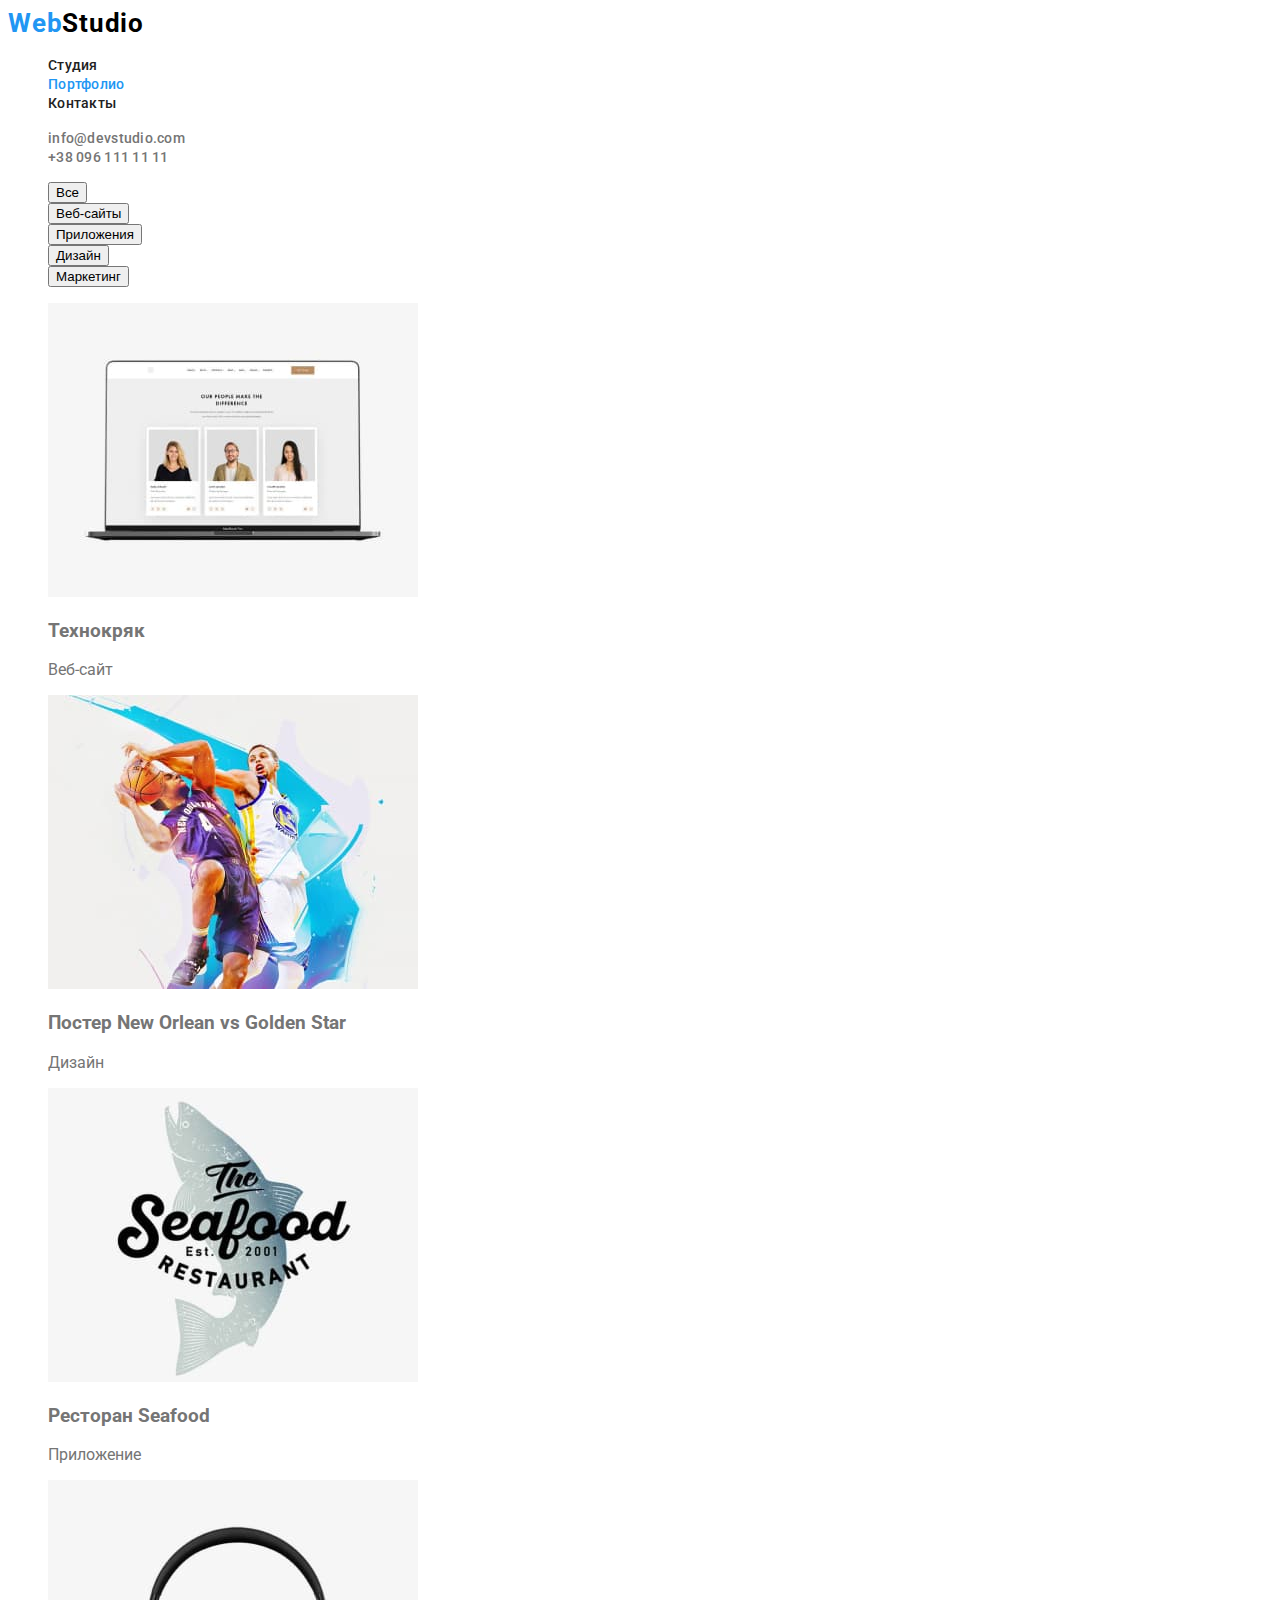
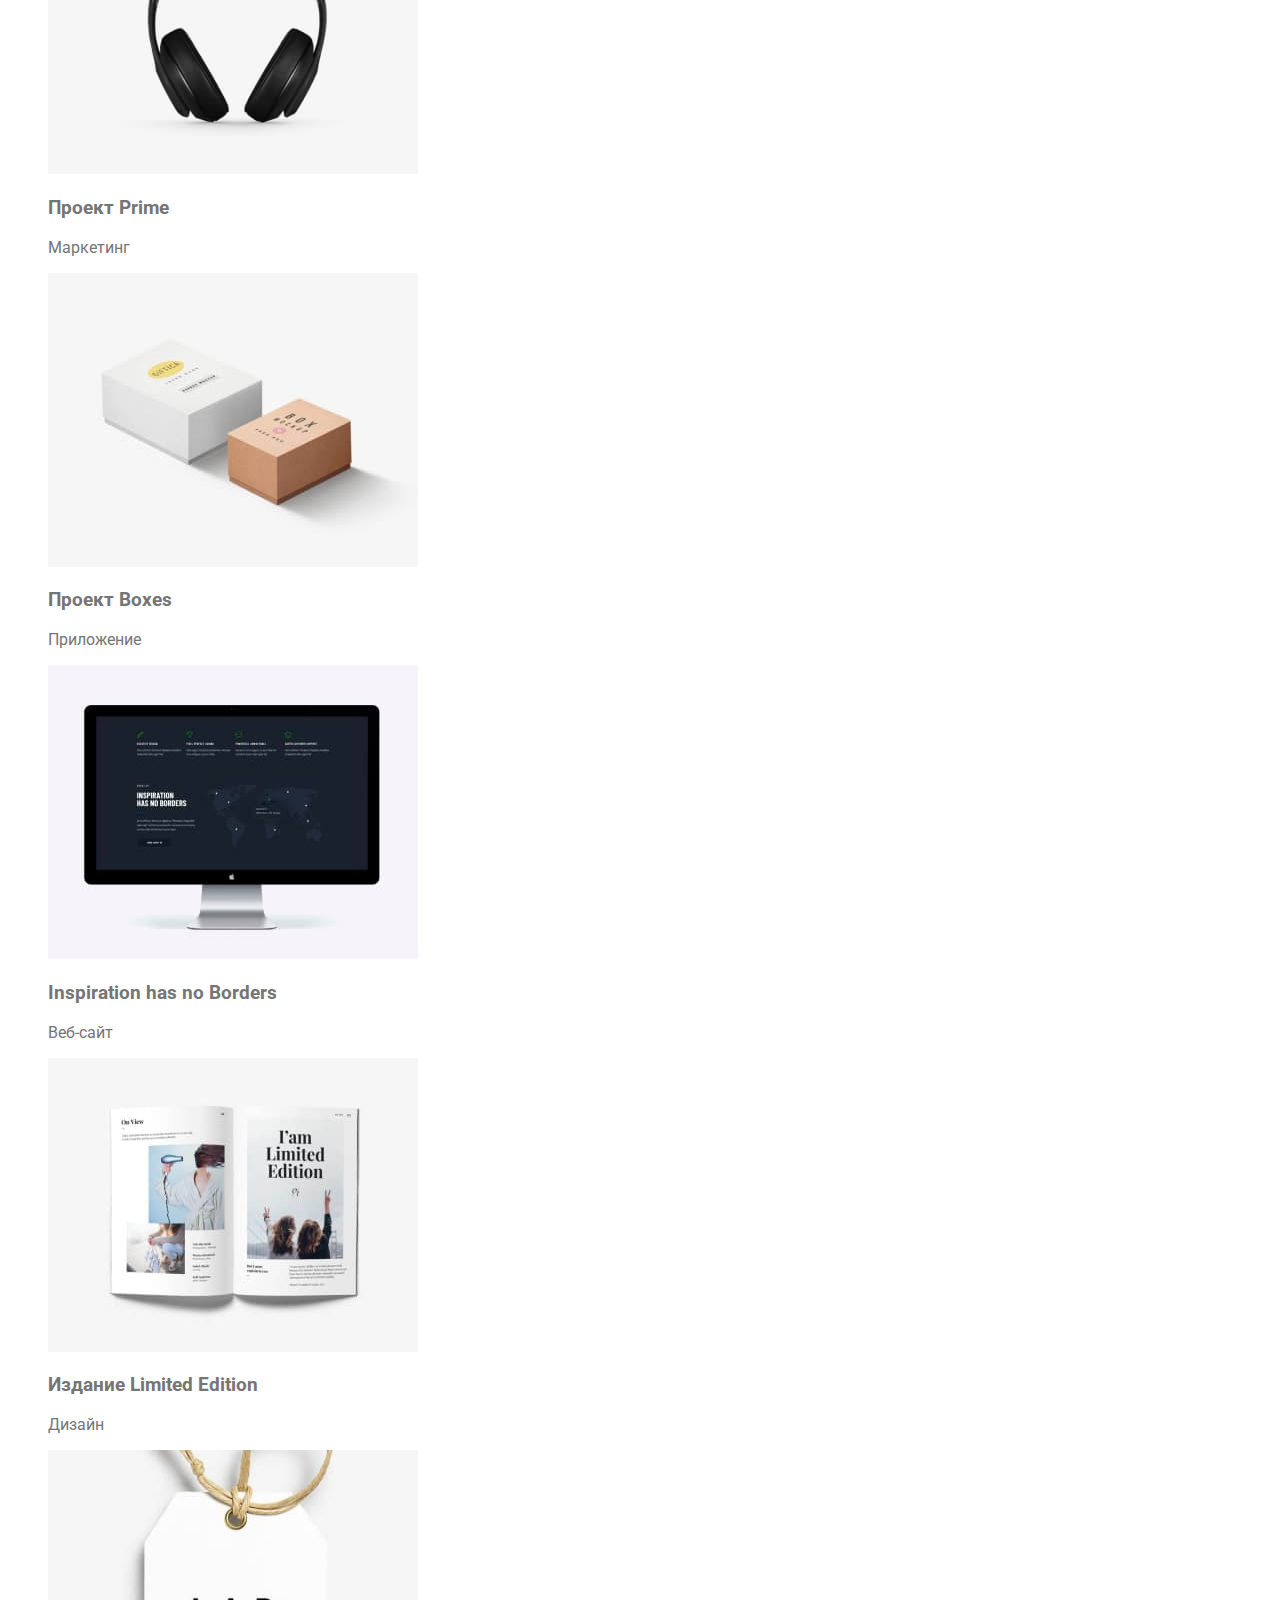
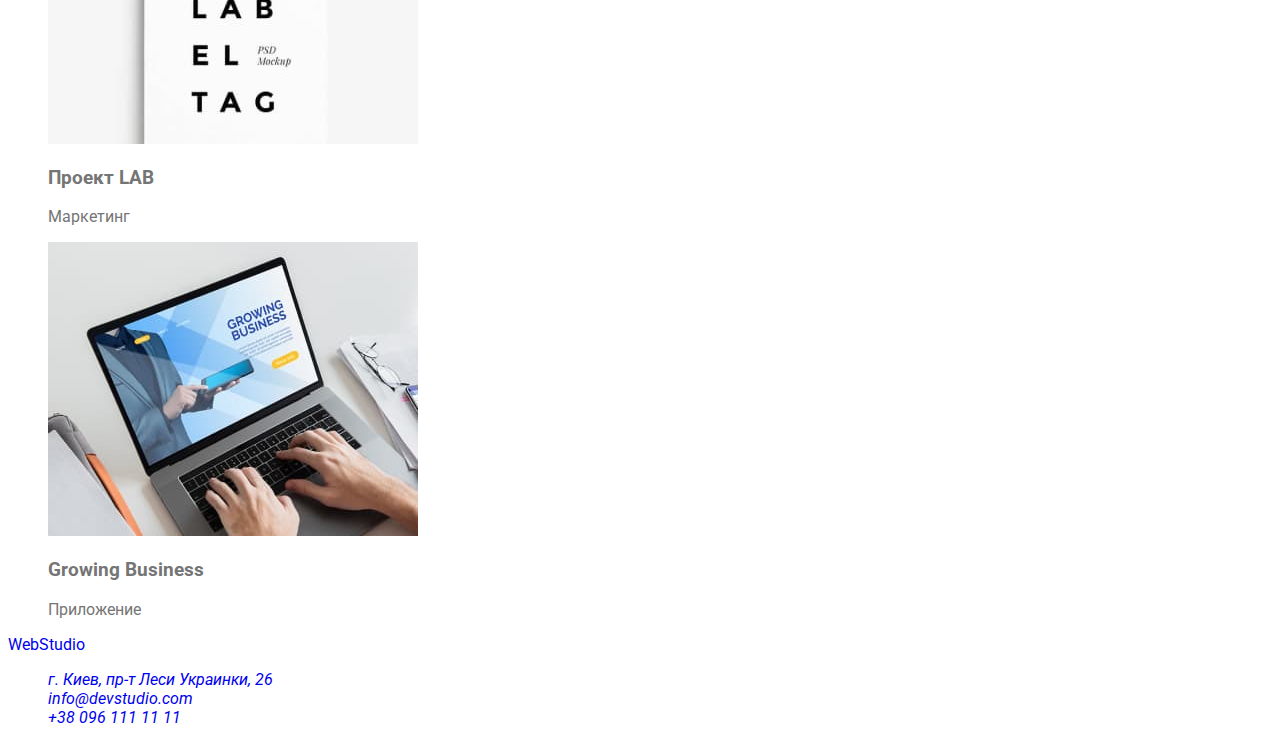
==== portfolio.html @ 78b1e018 "add-second-page" ====
<!DOCTYPE html>
<html lang="ru">
  <head>
    <meta charset="UTF-8" />
    <meta http-equiv="X-UA-Compatible" content="IE=edge" />
    <meta name="viewport" content="width=device-width, initial-scale=1.0" />
    <link rel="preconnect" href="https://fonts.googleapis.com" />
    <link rel="preconnect" href="https://fonts.gstatic.com" crossorigin />
    <link
      href="https://fonts.googleapis.com/css2?family=Raleway:wght@700&family=Roboto:wght@400;500;700;900&display=swap"
      rel="stylesheet"
    />
    <title>Document</title>
    <link rel="stylesheet" href="./css/style.css" />
  </head>
  <body>
    <!-- /* ----------HEADER---------- */ -->
    <header class="header">
      <nav class="header-nav">
        <a class="header-logo link" lang="en" href="index.html"
          >Web<span class="header-logo-studio">Studio</span>
        </a>
        <ul class="header-list list">
          <li><a href="./index.html" class="header-link link">Студия</a></li>
          <li><a href="./portfolio.html" class="header-link link current">Портфолио</a></li>
          <li><a href="" class="header-link link">Контакты</a></li>
        </ul>
      </nav>
      <ul class="header-adress list">
        <li><a href="mailto:info@devstudio.com" class="header-mail link">info@devstudio.com</a></li>
        <li><a class="header-tel link" href="tel:+380961111111">+38 096 111 11 11</a></li>
      </ul>
    </header>
    <main>
      <!-- /* ----------PORTFOLIO---------- */ -->
      <section class="portfolio">
        <h2 class="visually-hidden">Портфолио</h2>
        <ul class="filtr-list list">
          <li><button type="button" class="filtr-list-btn">Все</button></li>
          <li><button type="button" class="filtr-btn">Веб-сайты</button></li>
          <li><button type="button" class="filtr-btn">Приложения</button></li>
          <li><button type="button" class="filtr-btn">Дизайн</button></li>
          <li><button type="button" class="filtr-btn">Маркетинг</button></li>
        </ul>
        <ul class="work-list list">
          <li class="work-list-item">
            <img
              src="./images/portfolio/portfolio-img-1.jpg"
              alt="сторінка на екрані лаптопа"
              width="370"
              height="294"
            />
            <h3>Технокряк</h3>
            <p>Веб-сайт</p>
          </li>
          <li>
            <img
              src="./images/portfolio/portfolio-img-2.jpg"
              alt="два баскетболіста"
              width="370"
              height="294"
            />
            <h3>Постер New Orlean vs Golden Star</h3>
            <p>Дизайн</p>
          </li>
          <li>
            <img
              src="./images/portfolio/portfolio-img-3.jpg"
              alt="лого ресторану"
              width="370"
              height="294"
            />
            <h3>Ресторан Seafood</h3>
            <p>Приложение</p>
          </li>
          <li>
            <img
              src="./images/portfolio/portfolio-img-4.jpg"
              alt="навушники"
              width="370"
              height="294"
            />
            <h3>Проект Prime</h3>
            <p>Маркетинг</p>
          </li>
          <li>
            <img
              src="./images/portfolio/portfolio-img-5.jpg"
              alt="дві картонні коробки"
              width="370"
              height="294"
            />
            <h3>Проект Boxes</h3>
            <p>Приложение</p>
          </li>
          <li>
            <img
              src="./images/portfolio/portfolio-img-6.jpg"
              alt="сторінка на моніторі"
              width="370"
              height="294"
            />
            <h3>Inspiration has no Borders</h3>
            <p>Веб-сайт</p>
          </li>
          <li>
            <img
              src="./images/portfolio/portfolio-img-7.jpg"
              alt="журнал"
              width="370"
              height="294"
            />
            <h3>Издание Limited Edition</h3>
            <p>Дизайн</p>
          </li>
          <li>
            <img
              src="./images/portfolio/portfolio-img-8.jpg"
              alt="лого компанії"
              width="370"
              height="294"
            />
            <h3>Проект LAB</h3>
            <p>Маркетинг</p>
          </li>
          <li>
            <img
              src="./images/portfolio/portfolio-img-9.jpg"
              alt="додаток на екрані лаптопа"
              width="370"
              height="294"
            />
            <h3>Growing Business</h3>
            <p>Приложение</p>
          </li>
        </ul>
      </section>
    </main>
    <!-- /* ----------FOOTER---------- */ -->
    <footer class="footer">
      <a class="footer-logo link" lang="en" href="index.html"
        >Web<span class="footer-logo-studio">Studio</span></a
      >
      <address>
        <ul class="footer-adress list">
          <li>
            <a
              class="footer-adress link"
              href="https://goo.gl/maps/LGsZiP8AUQfU9xcZ6"
              target="-blank"
              rel="noopener noreferrer"
              >г. Киев, пр-т Леси Украинки, 26</a
            >
          </li>
          <li>
            <a class="footer-mail link" href="mailto:info@devstudio.com">info@devstudio.com</a>
          </li>
          <li><a class="footer-tel link" href="tel:+380961111111">+38 096 111 11 11</a></li>
        </ul>
      </address>
    </footer>
  </body>
</html>
---- css/style.css ----
:root {
  --first-title-color: #ffffff;
  --second-title-color: #212121;
  --second-font-color: #212121;
  --adress-font-color: #757575;
  --focus-font-color: #2196f3;
  --accent-backgraund-color: #2f303a;
}
.visually-hidden {
  position: absolute;
  width: 1px;
  height: 1px;
  margin: -1px;
  border: 0;
  padding: 0;

  white-space: nowrap;
  clip-path: inset(100%);
  clip: rect(0 0 0 0);
  overflow: hidden;
}
body {
  font-family: 'Roboto', sans-serif;
  color: #757575;
}
.list {
  list-style: none;
}
.link {
  text-decoration: none;
}
/* ----------HEADER----------  */

.header {
  background-color: #ffffff;
}
.header-logo {
  font-weight: 700;
  font-size: 26px;
  line-height: 1.19;
  letter-spacing: 0.03em;
  color: var(--focus-font-color);
}
.header-logo-studio {
  color: #000000;
}
.header-link {
  font-weight: 500;
  font-size: 14px;
  line-height: 1.14;
  letter-spacing: 0.02em;
  color: var(--second-font-color);
}
.header-link:hover {
  color: var(--focus-font-color);
}
.header-link:focus {
  color: var(--focus-font-color);
}
.current {
  color: var(--focus-font-color);
}
.header-mail {
  font-weight: 500;
  font-size: 14px;
  line-height: 1.14;
  letter-spacing: 0.02em;
  color: var(--adress-font-color);
}
.header-mail:hover,
.header-mail:focus {
  color: var(--focus-font-color);
}
.header-tel {
  font-weight: 500;
  font-size: 14px;
  line-height: 1.14;
  letter-spacing: 0.02em;
  color: var(--adress-font-color);
}
.header-tel:hover,
.header-tel:focus {
  color: var(--focus-font-color);
}

/* ----------HERO----------  */
.hero {
  background-color: var(--accent-backgraund-color);
}
.hero-title {
  font-weight: 900;
  font-size: 44px;
  line-height: 1.36;
  text-align: center;
  letter-spacing: 0.06em;
  text-transform: uppercase;
  color: var(--first-title-color);
}
.hero-btn {
  font-family: inherit;
  font-weight: 700;
  font-size: 16px;
  line-height: 1.88;
  display: flex;
  align-items: center;
  text-align: center;
  letter-spacing: 0.06em;
  color: #ffffff;
  background: #2196f3;
  box-shadow: 0px 4px 4px rgba(0, 0, 0, 0.15);
  border-radius: 4px;
}
.hero-btn:hover,
.hero-btn:focus {
  background: #188ce8;
}

/* ----------BENEFITS----------  */
.benefits-title {
  font-weight: 700;
  font-size: 14px;
  line-height: 16px;
  letter-spacing: 0.03em;
  text-transform: uppercase;
  color: var(--second-title-color);
}
.benefits-text {
  font-size: 14px;
  line-height: 1.71;
  letter-spacing: 0.03em;
}
/* ----------ABOUT----------  */
.about-title {
  font-weight: 700;
  font-size: 36px;
  line-height: 42px;
  letter-spacing: 0.03em;
  color: var(--second-title-color);
}
/* ----------TEAM----------  */
.team {
  background-color: #f5f4fa;
}
.team-title {
  font-weight: 700;
  font-size: 36px;
  line-height: 1.17;
  letter-spacing: 0.03em;
  color: var(--second-title-color);
}
.team-list-item {
  background: #ffffff;
  box-shadow: 0px 1px 3px rgba(0, 0, 0, 0.12), 0px 1px 1px rgba(0, 0, 0, 0.14),
    0px 2px 1px rgba(0, 0, 0, 0.2);
  border-radius: 0px 0px 4px 4px;
}
.worker {
  font-weight: 500;
  font-size: 16px;
  line-height: 1.19;
  letter-spacing: 0.03em;
  color: var(--second-font-color);
}
.position {
  font-weight: 400;
  font-size: 16px;
  line-height: 1.19;
  letter-spacing: 0.03em;

  
/* ----------FOOTER----------  */
.footer {
  background-color: var(--accent-backgraund-color);
}
.footer-logo {
  font-weight: 700;
  font-size: 26px;
  line-height: 1.19;
  letter-spacing: 0.03em;
  color: var(--focus-font-color);
}
.footer-logo-studio {
  color: #ffffff;
}
.footer-adress {
  font-style: normal;
  font-size: 14px;
  line-height: 1.71;
  letter-spacing: 0.03em;
  color: #ffffff;
}
.footer-adress:hover,
.footer-adress:focus {
  color: var(--focus-font-color);
}
.footer-mail {
  font-size: 14px;
  line-height: 1.71;
  letter-spacing: 0.03em;
  color: rgba(255, 255, 255, 0.6);
}
.footer-mail:hover,
.footer-mail:focus {
  color: var(--focus-font-color);
}
.footer-tel {
  font-size: 14px;
  line-height: 1.71;
  letter-spacing: 0.03em;
  color: rgba(255, 255, 255, 0.6);
}
.footer-tel:hover,
.footer-tel:focus {
  color: var(--focus-font-color);
}

.filtr-list-btn {font-family: inherit;
font-weight: 500;
font-size: 16px;
line-height: 1.62;
text-align: center;
letter-spacing: 0.03em;
color: #FFFFFF;
}
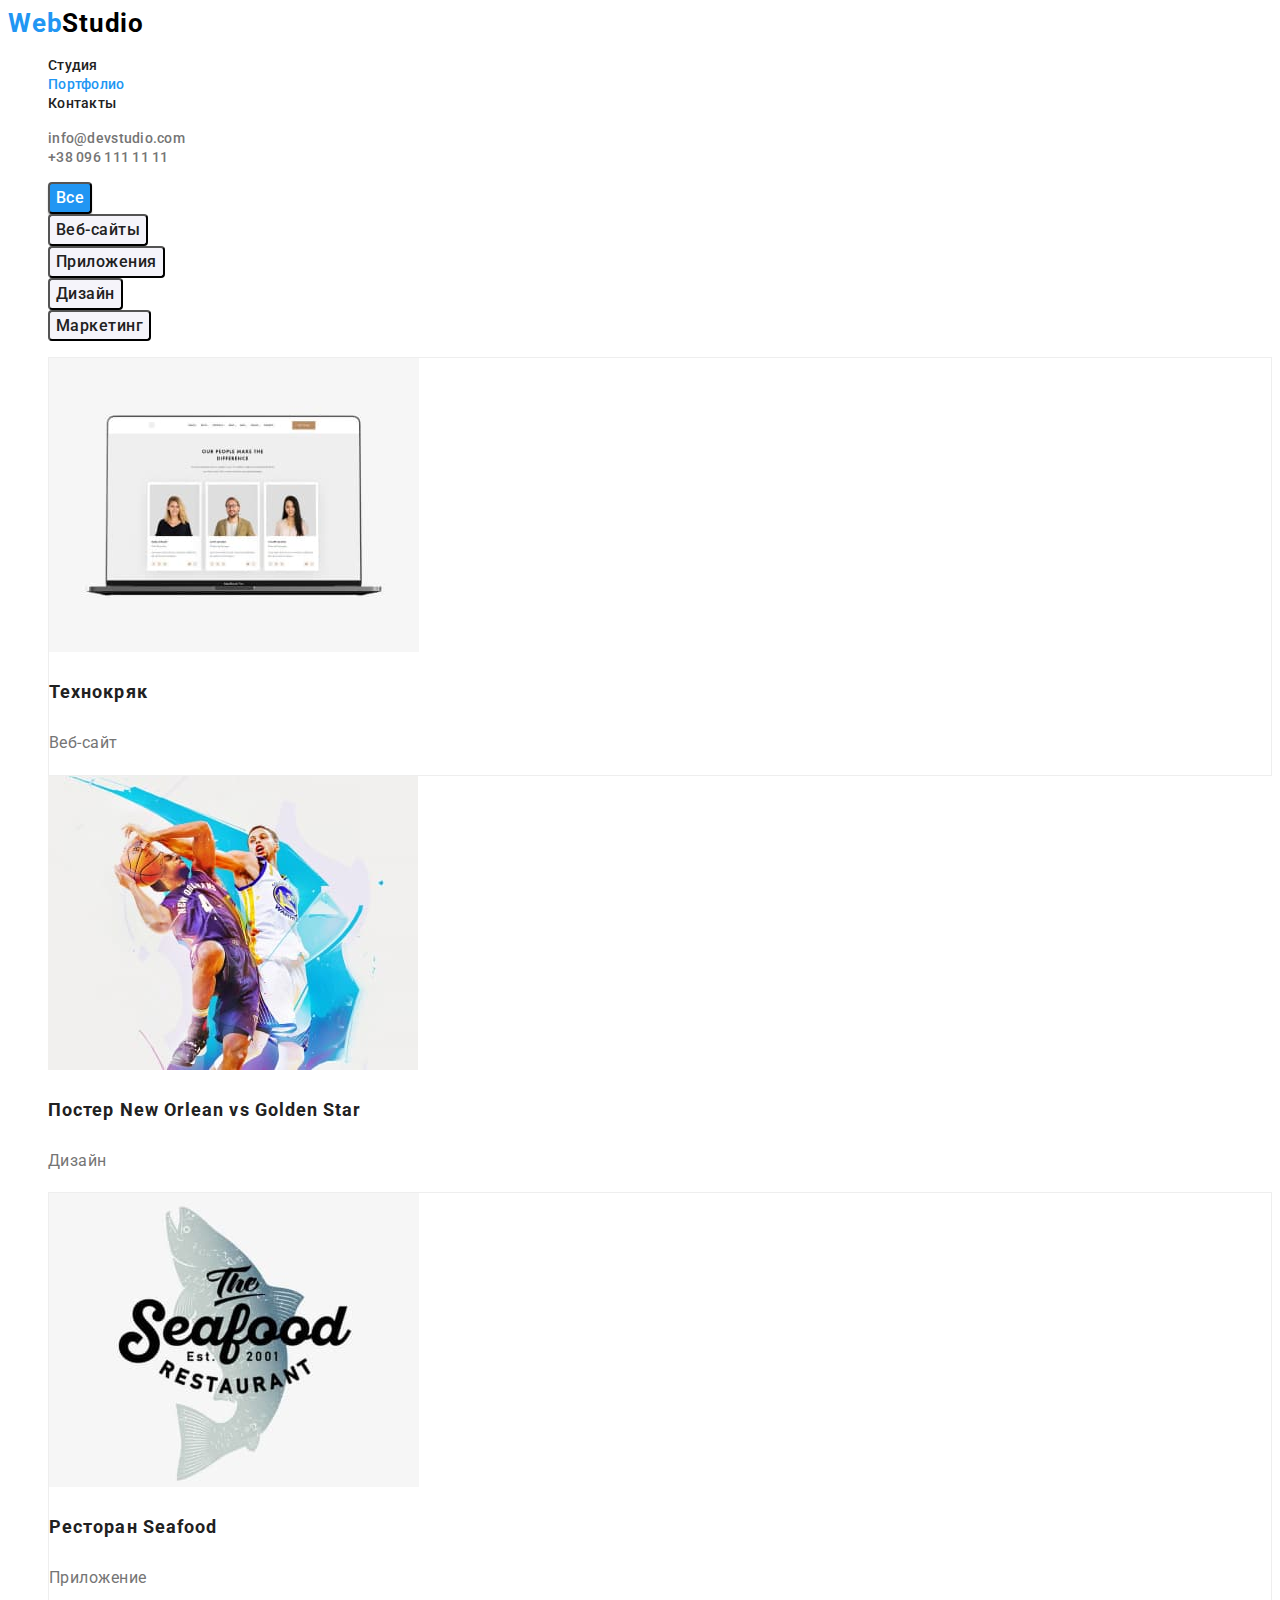
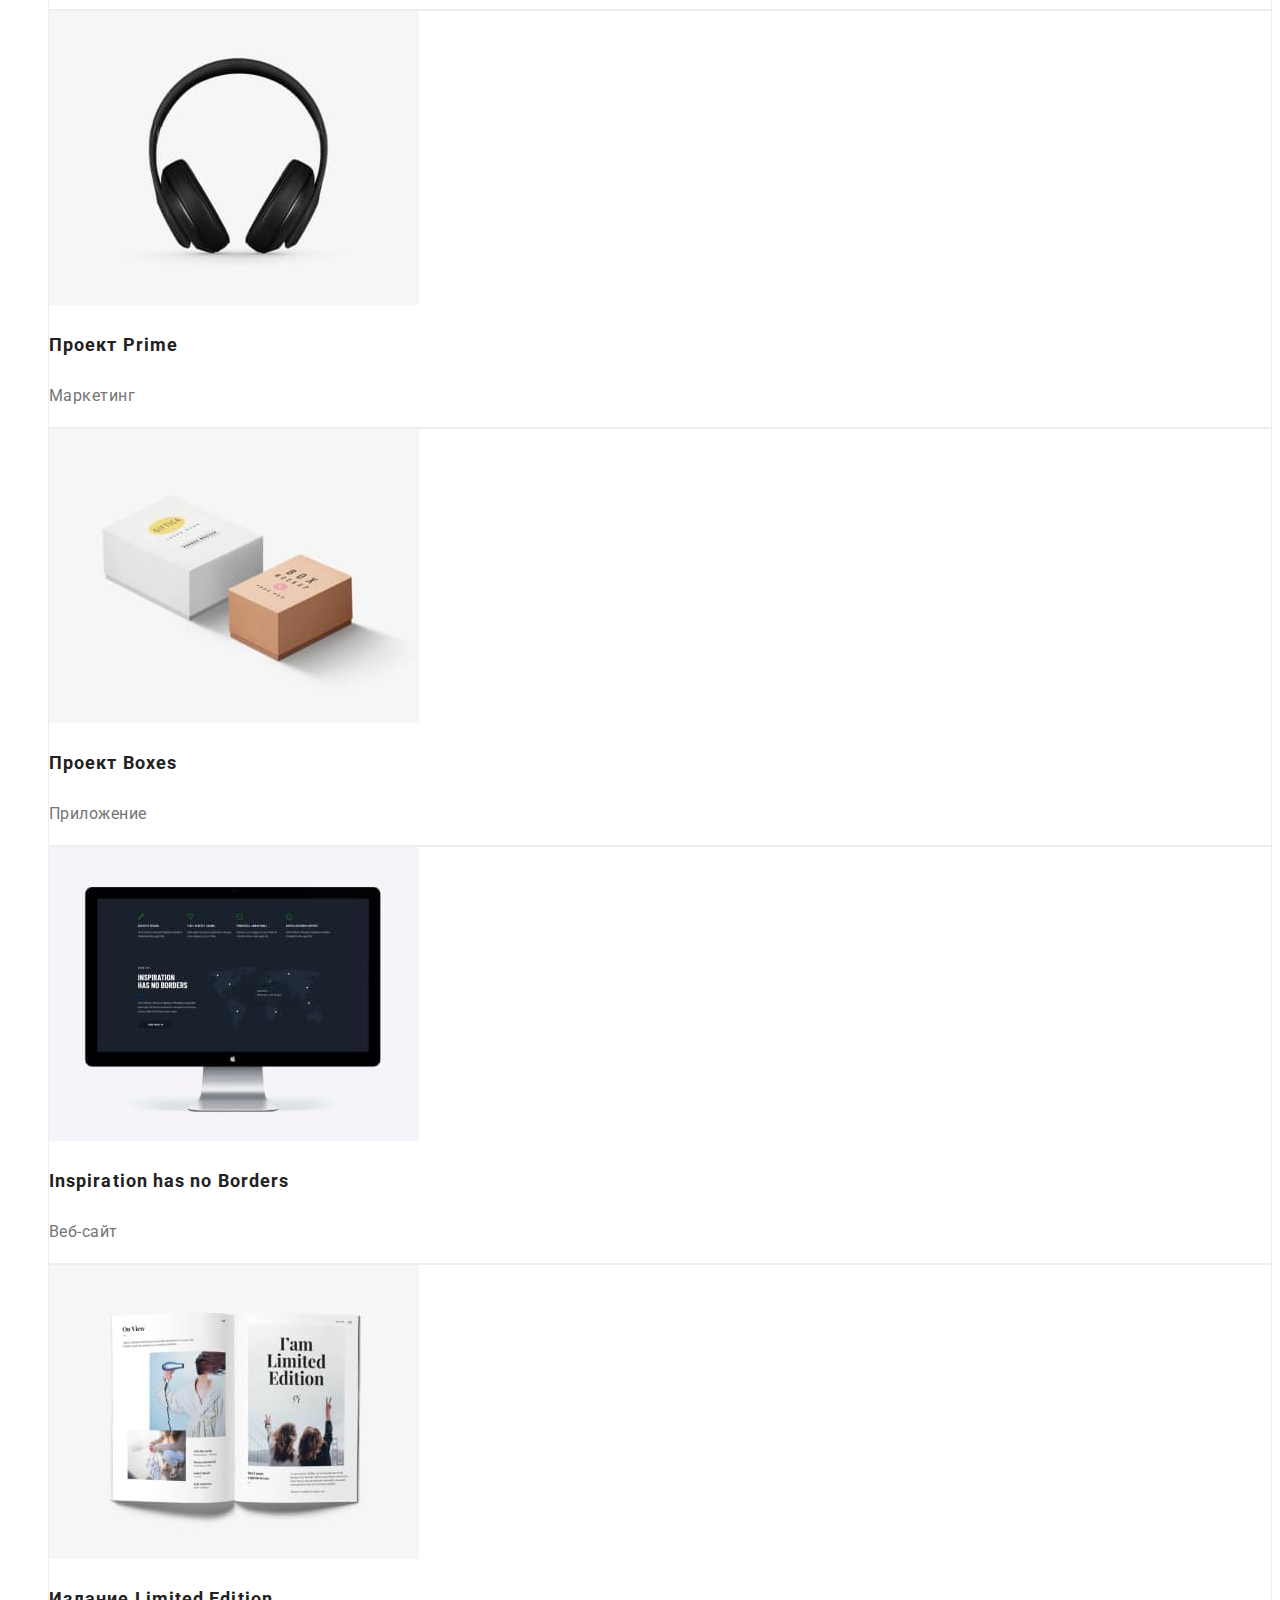
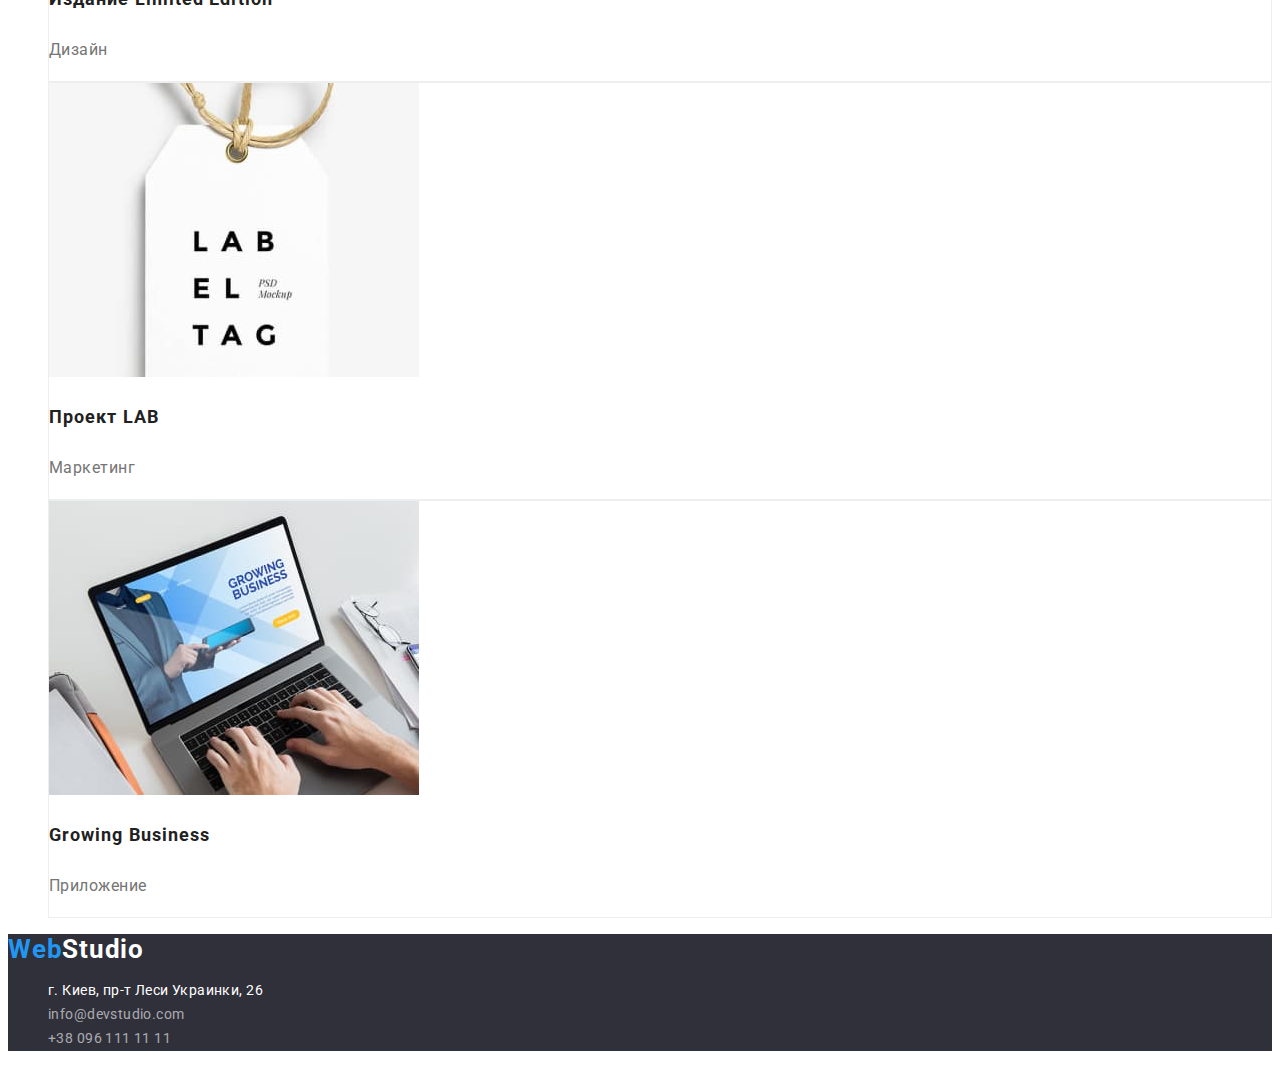
==== commit 0685b11b: "fix-for-inspection" ====
--- a/portfolio.html
+++ b/portfolio.html
@@ -36,11 +36,11 @@
       <section class="portfolio">
         <h2 class="visually-hidden">Портфолио</h2>
         <ul class="filtr-list list">
-          <li><button type="button" class="filtr-list-btn">Все</button></li>
-          <li><button type="button" class="filtr-btn">Веб-сайты</button></li>
-          <li><button type="button" class="filtr-btn">Приложения</button></li>
-          <li><button type="button" class="filtr-btn">Дизайн</button></li>
-          <li><button type="button" class="filtr-btn">Маркетинг</button></li>
+          <li><button type="button" class="filtr-list-btn-current">Все</button></li>
+          <li><button type="button" class="filtr-list-btn">Веб-сайты</button></li>
+          <li><button type="button" class="filtr-list-btn">Приложения</button></li>
+          <li><button type="button" class="filtr-list-btn">Дизайн</button></li>
+          <li><button type="button" class="filtr-list-btn">Маркетинг</button></li>
         </ul>
         <ul class="work-list list">
           <li class="work-list-item">
@@ -50,9 +50,9 @@
               width="370"
               height="294"
             />
-            <h3>Технокряк</h3>
-            <p>Веб-сайт</p>
-          </li>
+            <h3 class="work-list-title">Технокряк</h3>
+            <p class="work-list-product">Веб-сайт</p>
+          </li class="work-list-item">
           <li>
             <img
               src="./images/portfolio/portfolio-img-2.jpg"
@@ -60,78 +60,78 @@
               width="370"
               height="294"
             />
-            <h3>Постер New Orlean vs Golden Star</h3>
-            <p>Дизайн</p>
+            <h3 class="work-list-title">Постер New Orlean vs Golden Star</h3>
+            <p class="work-list-product">Дизайн</p>
           </li>
-          <li>
+          <li class="work-list-item">
             <img
               src="./images/portfolio/portfolio-img-3.jpg"
               alt="лого ресторану"
               width="370"
               height="294"
             />
-            <h3>Ресторан Seafood</h3>
-            <p>Приложение</p>
+            <h3 class="work-list-title">Ресторан Seafood</h3>
+            <p class="work-list-product">Приложение</p>
           </li>
-          <li>
+          <li class="work-list-item">
             <img
               src="./images/portfolio/portfolio-img-4.jpg"
               alt="навушники"
               width="370"
               height="294"
             />
-            <h3>Проект Prime</h3>
-            <p>Маркетинг</p>
+            <h3 class="work-list-title">Проект Prime</h3>
+            <p class="work-list-product">Маркетинг</p>
           </li>
-          <li>
+          <li class="work-list-item">
             <img
               src="./images/portfolio/portfolio-img-5.jpg"
               alt="дві картонні коробки"
               width="370"
               height="294"
             />
-            <h3>Проект Boxes</h3>
-            <p>Приложение</p>
+            <h3 class="work-list-title">Проект Boxes</h3>
+            <p class="work-list-product">Приложение</p>
           </li>
-          <li>
+          <li class="work-list-item">
             <img
               src="./images/portfolio/portfolio-img-6.jpg"
               alt="сторінка на моніторі"
               width="370"
               height="294"
             />
-            <h3>Inspiration has no Borders</h3>
-            <p>Веб-сайт</p>
+            <h3 class="work-list-title">Inspiration has no Borders</h3>
+            <p class="work-list-product">Веб-сайт</p>
           </li>
-          <li>
+          <li class="work-list-item">
             <img
               src="./images/portfolio/portfolio-img-7.jpg"
               alt="журнал"
               width="370"
               height="294"
             />
-            <h3>Издание Limited Edition</h3>
-            <p>Дизайн</p>
+            <h3 class="work-list-title">Издание Limited Edition</h3>
+            <p class="work-list-product">Дизайн</p>
           </li>
-          <li>
+          <li class="work-list-item">
             <img
               src="./images/portfolio/portfolio-img-8.jpg"
               alt="лого компанії"
               width="370"
               height="294"
             />
-            <h3>Проект LAB</h3>
-            <p>Маркетинг</p>
+            <h3 class="work-list-title">Проект LAB</h3>
+            <p class="work-list-product">Маркетинг</p>
           </li>
-          <li>
+          <li class="work-list-item">
             <img
               src="./images/portfolio/portfolio-img-9.jpg"
               alt="додаток на екрані лаптопа"
               width="370"
               height="294"
             />
-            <h3>Growing Business</h3>
-            <p>Приложение</p>
+            <h3 class="work-list-title">Growing Business</h3>
+            <p class="work-list-product">Приложение</p>
           </li>
         </ul>
       </section>
--- a/css/style.css
+++ b/css/style.css
@@ -44,6 +44,7 @@
 .header-logo-studio {
   color: #000000;
 }
+
 .header-link {
   font-weight: 500;
   font-size: 14px;
@@ -114,7 +115,6 @@
 .hero-btn:focus {
   background: #188ce8;
 }
-
 /* ----------BENEFITS----------  */
 .benefits-title {
   font-weight: 700;
@@ -166,8 +166,51 @@
   font-size: 16px;
   line-height: 1.19;
   letter-spacing: 0.03em;
-
-  
+}
+<!-- /* ----------PORTFOLIO---------- */ -->
+
+.filtr-list-btn-current {
+  font-family: inherit;
+  font-weight: 500;
+  font-size: 16px;
+  line-height: 1.62;
+  text-align: center;
+  letter-spacing: 0.03em;
+  color: #ffffff;
+  background: #2196f3;
+  box-shadow: 0px 3px 1px rgba(0, 0, 0, 0.1), 0px 1px 2px rgba(0, 0, 0, 0.08),
+    0px 2px 2px rgba(0, 0, 0, 0.12);
+  border-radius: 4px;
+}
+.filtr-list-btn {
+  font-family: inherit;
+  font-weight: 500;
+  font-size: 16px;
+  line-height: 1.62;
+  text-align: center;
+  letter-spacing: 0.03em;
+  color: var(--second-title-color);
+  background: #f5f4fa;
+  border-radius: 4px;
+}
+.work-list-item {
+  background: #ffffff;
+  border: 1px solid #eeeeee;
+  box-sizing: border-box;
+}
+.work-list-title {
+  font-weight: 700;
+  font-size: 18px;
+  line-height: 2;
+  letter-spacing: 0.06em;
+  color: var(--second-title-color);
+}
+.work-list-product {
+  font-size: 16px;
+  line-height: 1.88;
+  letter-spacing: 0.03em;
+}
+
 /* ----------FOOTER----------  */
 .footer {
   background-color: var(--accent-backgraund-color);
@@ -213,12 +256,3 @@
 .footer-tel:focus {
   color: var(--focus-font-color);
 }
-
-.filtr-list-btn {font-family: inherit;
-font-weight: 500;
-font-size: 16px;
-line-height: 1.62;
-text-align: center;
-letter-spacing: 0.03em;
-color: #FFFFFF;
-}